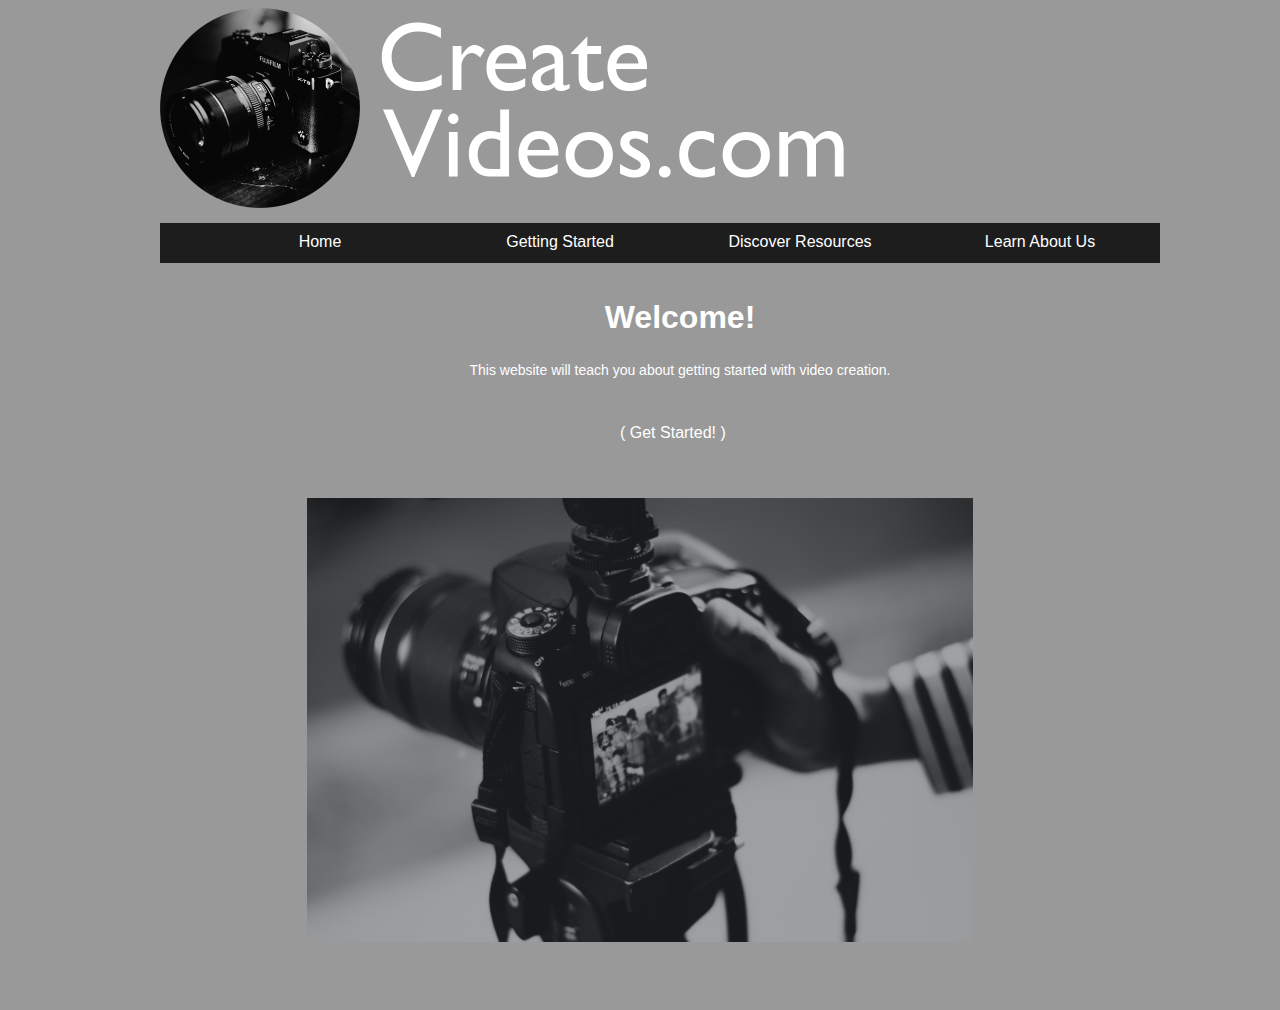
==== index.html @ 768fb4df "Added new files" ====
<!DOCTYPE HTML>
<html>
<head>
<meta http-equiv="Content-Type" content="text/html; charset=UTF-8">
<title>Create Videos</title>
<link href="https://fonts.googleapis.com/css?family=Pacifico" rel="stylesheet"> 

<style type="text/css">
body {
	background-color:  #999999;
}
</style>
	<style>
		.container {
			display: flex;
			justify-content: center;
			align-items: center;
			height: 50vh;
		}
		.camera {
			display: flex;
			justify-content: center;
		}
		.firstpage {
			position: relative;
			top: -60px;
		}
	</style>
<link href="global.css" rel="stylesheet" type="text/css">
<script type="text/javascript">
function MM_swapImgRestore() { //v3.0
  var i,x,a=document.MM_sr; for(i=0;a&&i<a.length&&(x=a[i])&&x.oSrc;i++) x.src=x.oSrc;
}
function MM_preloadImages() { //v3.0
  var d=document; if(d.images){ if(!d.MM_p) d.MM_p=new Array();
    var i,j=d.MM_p.length,a=MM_preloadImages.arguments; for(i=0; i<a.length; i++)
    if (a[i].indexOf("#")!=0){ d.MM_p[j]=new Image; d.MM_p[j++].src=a[i];}}
}

function MM_findObj(n, d) { //v4.01
  var p,i,x;  if(!d) d=document; if((p=n.indexOf("?"))>0&&parent.frames.length) {
    d=parent.frames[n.substring(p+1)].document; n=n.substring(0,p);}
  if(!(x=d[n])&&d.all) x=d.all[n]; for (i=0;!x&&i<d.forms.length;i++) x=d.forms[i][n];
  for(i=0;!x&&d.layers&&i<d.layers.length;i++) x=MM_findObj(n,d.layers[i].document);
  if(!x && d.getElementById) x=d.getElementById(n); return x;
}

function MM_swapImage() { //v3.0
  var i,j=0,x,a=MM_swapImage.arguments; document.MM_sr=new Array; for(i=0;i<(a.length-2);i+=3)
   if ((x=MM_findObj(a[i]))!=null){document.MM_sr[j++]=x; if(!x.oSrc) x.oSrc=x.src; x.src=a[i+2];}
}
</script>
</head>

<body onLoad="MM_preloadImages('images/rolloverlogo.png')">

	
	<!-- wrapper starts //--> 

<div id="wrapper">
<!-- header starts //--> 
<header>
	<a href="index.html" onMouseOut="MM_swapImgRestore()" onMouseOver="MM_swapImage('LogoRollover','','images/rolloverlogo.png',1)"><img src="images/logo.png.png" alt="Create Videos Logo" width="700" height="200" id="LogoRollover"></a>
	
  </header>
<!-- header ends //--> 

<!-- nav starts //--> 
 <nav>
      <ul>
        <li><a href="index.html">Home</a></li>
        <li><a href="gettingstarted.html">Getting Started</a></li>
        <li><a href="resources.html">Discover Resources</a></li>
        <li><a href="aboutus.html">Learn About Us</a></li>
      </ul>
    </nav>
    
    <!-- nav ends //--> 
<h1> Welcome!</h1>
<!-- section starts //-->
<section>This website will teach you about getting started with video creation.</section> 
  
	<div class="firstpage">
	<p><a href="gettingstarted.html">( Get Started! )</a></p>

	<!-- Image here -->
	<div class="camera">
  <img src="images/pexels-md-iftekhar-uddin-emon-403495.jpg" width="666" height="444" alt=""/>  <!-- section ends //--> 
	</div>
	</div>
<!-- footer starts //-->
<footer> </footer> 

<!-- footer ends //--> 


</div>
<!-- wrapper ends //--> 
</body>
</html>
---- global.css ----
@charset "UTF-8";
#wrapper {
	width: 960px;
	margin-top: 0px;
	margin-right: auto;
	margin-bottom: 0px;
	margin-left: auto;
	position: relative;
	list-style-type: none;
}
header {
	height: 210px;
	width: 960px;	
	
}
aside {
	font-family: 'Pacifico', cursive;
	font-size: 14px;
	line-height: 20px;
	color: #FFF;
	float: left;
	padding-top: 10px;
	padding-left: 10px;
	position: relative;
	height: 600px;
}
h1{
	font-family: Arial, Helvetica, sans-serif;
	position: relative;
	color: #FFF;
	top: -50px;
	left: 40px;
	text-align: center;
}
h4{
	font-family: Arial, Helvetica, sans-serif;
	position: relative;
	color: #FFFFFF;
	text-align: center;
	
}
section {
	font-family: Arial, Helvetica, sans-serif;
	font-size: 14px;
	line-height: 25px;
	width: 540px;
	position: relative;
	top: -50px;
	color: #FFF;
	left: 250px;
	height: 100px;
	text-align: center;
}
footer {
	position: relative;
	left: -90px;
}
nav {
	font-family: Arial, Helvetica, sans-serif;
	height: 100px;
	width: 960px;
	padding-top: 5px;
	padding-bottom: 5px;
	color: #FFF;
}
a:link {
	color: #FFF;
	text-decoration: none;
}
a:visited {
    color: #FFFFFF;
}
a:hover {
    color: #FFFFFF;
    text-decoration: underline;
}
a:active {
    color: #FFFFFF;
    text-decoration: underline;
}
li {
	float: left;
	width: 240px;
	text-align: center;
}
ul {
	width: 960px;	margin: auto;
	list-style: none;
	background-color: #1D1D1D;
	padding-top: 10px;
	padding-bottom: 15px;
	height: 15px;
}
p {
	font-family: Arial, Helvetica, sans-serif;
	color: #FFF;
	position: relative;
	bottom: 40px;
	left: 460px;
}
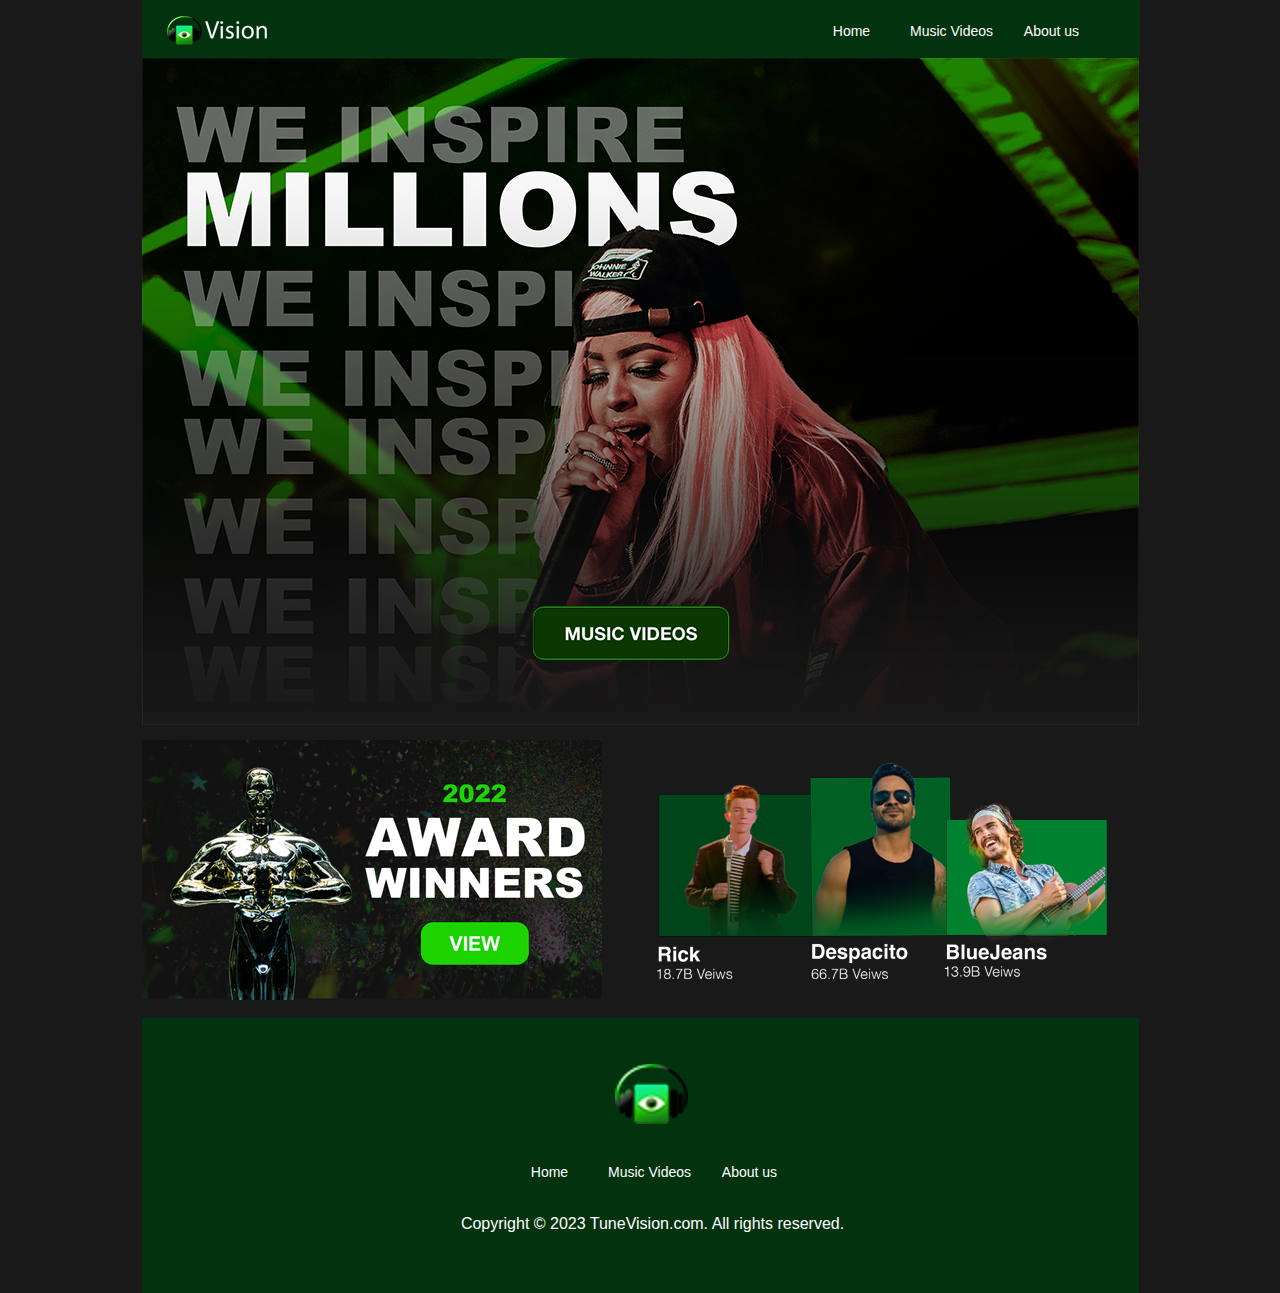
==== commit 93a82ce7: "Fix bug" ====
--- a/index.html
+++ b/index.html
@@ -2,39 +2,24 @@
 <html>
 <head>
 <meta http-equiv="Content-Type" content="text/html; charset=UTF-8">
-<title>Create Videos</title>
+<title>TuneVision | Home</title>
 <link href="https://fonts.googleapis.com/css?family=Pacifico" rel="stylesheet"> 
 
 <style type="text/css">
 body {
-	background-color:  #999999;
+	background-color:  #191919;
 }
 </style>
-	<style>
-		.container {
-			display: flex;
-			justify-content: center;
-			align-items: center;
-			height: 50vh;
-		}
-		.camera {
-			display: flex;
-			justify-content: center;
-		}
-		.firstpage {
-			position: relative;
-			top: -60px;
-		}
-	</style>
 <link href="global.css" rel="stylesheet" type="text/css">
 <script type="text/javascript">
-function MM_swapImgRestore() { //v3.0
-  var i,x,a=document.MM_sr; for(i=0;a&&i<a.length&&(x=a[i])&&x.oSrc;i++) x.src=x.oSrc;
-}
 function MM_preloadImages() { //v3.0
   var d=document; if(d.images){ if(!d.MM_p) d.MM_p=new Array();
     var i,j=d.MM_p.length,a=MM_preloadImages.arguments; for(i=0; i<a.length; i++)
     if (a[i].indexOf("#")!=0){ d.MM_p[j]=new Image; d.MM_p[j++].src=a[i];}}
+}
+
+function MM_swapImgRestore() { //v3.0
+  var i,x,a=document.MM_sr; for(i=0;a&&i<a.length&&(x=a[i])&&x.oSrc;i++) x.src=x.oSrc;
 }
 
 function MM_findObj(n, d) { //v4.01
@@ -50,51 +35,111 @@
    if ((x=MM_findObj(a[i]))!=null){document.MM_sr[j++]=x; if(!x.oSrc) x.oSrc=x.src; x.src=a[i+2];}
 }
 </script>
+	<style>
+		.logo {
+			position: relative;
+			bottom: 107px;
+			left: 25px;
+		}
+		.footerlogo {
+			position: relative;
+			left: 390px;
+			bottom: 40px;
+		}
+		.ulfooterpages {
+			font-family: Gotham, "Helvetica Neue", Helvetica, Arial, "sans-serif";
+			position: relative;
+			right: 618px;
+			width: 350px;
+			top: -40px;
+			background-color: transparent;
+		}
+		.banner {
+			position: relative;
+			bottom: 175px;
+		}
+		.footerposition {
+			position: relative;
+			top: 430px
+		}
+		.footerparagraph {
+			position: relative;
+			top: -40px;
+		}
+		.awardposition {
+			position: relative;
+			top: 477px;
+		}
+		.statsposition {
+			position: relative;
+			top: 380px;
+			left: 510px;
+			width: 100px;
+		}
+		.calltoaction {
+			position: relative;
+			top: 120px;
+			left: 390px;
+			width: 100px;
+		}
+	</style>
 </head>
 
-<body onLoad="MM_preloadImages('images/rolloverlogo.png')">
-
-	
-	<!-- wrapper starts //--> 
+<body onLoad="MM_preloadImages('Images/rollover-logo-expanded.png','Images/rollovercalltoaction.png')">
+<!-- wrapper starts //--> 
 
 <div id="wrapper">
-<!-- header starts //--> 
-<header>
-	<a href="index.html" onMouseOut="MM_swapImgRestore()" onMouseOver="MM_swapImage('LogoRollover','','images/rolloverlogo.png',1)"><img src="images/logo.png.png" alt="Create Videos Logo" width="700" height="200" id="LogoRollover"></a>
+  <!-- header starts //--> 
+  
+  <header>
+	<!-- nav starts //--> 
+    
+    <nav>
+<ul>
+        <li><a href="index.html">Home</a></li>
+        <li><a href="musicvideos.html">Music Videos</a></li>
+        <li><a href="aboutus.html">About us</a></li>
+      </ul>
+  </nav>
+<nav>
+<div class="logo"> <a href="index.html" onMouseOut="MM_swapImgRestore()" onMouseOver="MM_swapImage('TuneVision','','Images/rollover-logo-expanded.png',1)"><img src="Images/newlogo-expanded.png" alt="TuneVision Logo" width="106" height="35" id="TuneVision"></a> </div>
+	</nav>
+<!-- nav ends //-->
 	
-  </header>
+<nav class="banner"> <img src="Images/web1_banner.jpg" width="997" height="667" alt=""/> </nav>
+</header>
 <!-- header ends //--> 
+	
+	<!-- Body starts //-->
+<body>
+		
+<nav class="awardposition"> <a href="https://ew.com/awards/american-music-awards-2022-winners-list/#:~:text=Taylor%20Swift%2C%20Harry%20Styles%2C%20Anitta,with%20coveted%20trophies%20this%20year."><img src="Images/web1_award.png" width="460" height="260" alt=""/></a>
+		</nav>
+	
+	<nav class="statsposition">
+	    <img src="Images/web1_stats.png" width="460" height="239" alt=""/> 
+	</nav>
+	<nav class="calltoaction"> 
+    <a href="musicvideos.html" onMouseOut="MM_swapImgRestore()" onMouseOver="MM_swapImage('MusicVideos','','Images/rollovercalltoaction.png',1)"><img src="Images/calltoaction.png" alt="" width="200" height="59" id="MusicVideos"></a> </nav>
+</body>
+	<!-- footer starts //-->
+<footer class="footerposition"> 
+	<div class="footerlogo"> <a href="index.html"><img src="Images/small-logo.png" width="89" height="82" alt="Footer TuneVision Logo"/></a>
+	</div>
 
-<!-- nav starts //--> 
- <nav>
-      <ul>
+	<ul class="ulfooterpages">
+      
         <li><a href="index.html">Home</a></li>
-        <li><a href="gettingstarted.html">Getting Started</a></li>
-        <li><a href="resources.html">Discover Resources</a></li>
-        <li><a href="aboutus.html">Learn About Us</a></li>
-      </ul>
-    </nav>
-    
-    <!-- nav ends //--> 
-<h1> Welcome!</h1>
-<!-- section starts //-->
-<section>This website will teach you about getting started with video creation.</section> 
+        <li><a href="musicvideos.html">Music Videos</a></li>
+        <li><a href="aboutus.html">About us</a></li>
+    </ul>
+	
+	<p class="footerparagraph"> Copyright © 2023 TuneVision.com. All rights reserved. </p>
   
-	<div class="firstpage">
-	<p><a href="gettingstarted.html">( Get Started! )</a></p>
-
-	<!-- Image here -->
-	<div class="camera">
-  <img src="images/pexels-md-iftekhar-uddin-emon-403495.jpg" width="666" height="444" alt=""/>  <!-- section ends //--> 
-	</div>
-	</div>
-<!-- footer starts //-->
-<footer> </footer> 
-
-<!-- footer ends //--> 
-
-
+	</footer>
+	<!-- footer ends //--> 
 </div>
 <!-- wrapper ends //--> 
 </body>
+	
 </html>
--- a/global.css
+++ b/global.css
@@ -1,6 +1,6 @@
 @charset "UTF-8";
 #wrapper {
-	width: 960px;
+	width: 997px;
 	margin-top: 0px;
 	margin-right: auto;
 	margin-bottom: 0px;
@@ -9,51 +9,31 @@
 	list-style-type: none;
 }
 header {
-	height: 210px;
+	height: 250px;
 	width: 960px;	
 	
 }
-aside {
-	font-family: 'Pacifico', cursive;
-	font-size: 14px;
-	line-height: 20px;
-	color: #FFF;
-	float: left;
-	padding-top: 10px;
-	padding-left: 10px;
-	position: relative;
-	height: 600px;
-}
-h1{
-	font-family: Arial, Helvetica, sans-serif;
-	position: relative;
-	color: #FFF;
-	top: -50px;
-	left: 40px;
-	text-align: center;
-}
-h4{
-	font-family: Arial, Helvetica, sans-serif;
-	position: relative;
-	color: #FFFFFF;
-	text-align: center;
-	
-}
+
 section {
 	font-family: Arial, Helvetica, sans-serif;
 	font-size: 14px;
 	line-height: 25px;
-	width: 540px;
+	width: 940px;
 	position: relative;
-	top: -50px;
+	top: 0px;
 	color: #FFF;
-	left: 250px;
-	height: 100px;
-	text-align: center;
+	left: 330px;
+	height: 399px;
 }
 footer {
 	position: relative;
-	left: -90px;
+	background-color: #03320e;
+	padding: 75px;
+	padding-right: 50px;
+	width: 872px;
+	height: 125px;
+
+		
 }
 nav {
 	font-family: Arial, Helvetica, sans-serif;
@@ -61,40 +41,53 @@
 	width: 960px;
 	padding-top: 5px;
 	padding-bottom: 5px;
-	color: #FFF;
+	color: #03320e;
 }
 a:link {
 	color: #FFF;
 	text-decoration: none;
 }
 a:visited {
-    color: #FFFFFF;
+	color: #FFFFFF;
 }
 a:hover {
-    color: #FFFFFF;
-    text-decoration: underline;
+	color: #02e637;
 }
 a:active {
-    color: #FFFFFF;
-    text-decoration: underline;
+	color: #FFFFFF;
 }
 li {
 	float: left;
-	width: 240px;
+	width: 100px;
 	text-align: center;
+	position: relative;
+	right: -620px;
+	font-family: Gotham, 'Helvetica Neue', Helvetica, Arial, 'sans-serif'sans-serif;
+	font-size: 14px;
 }
 ul {
-	width: 960px;	margin: auto;
+	width: 958px;	margin: auto;
+	position: relative;
 	list-style: none;
-	background-color: #1D1D1D;
-	padding-top: 10px;
-	padding-bottom: 15px;
-	height: 15px;
+	background-color: #03320e;
+	padding-top: 25px;
+	padding-bottom: 25px;
+	height: 10px;
+	top: -15px;
 }
+
+div {
+	width: 50px;
+}
+
 p {
+	font-family: Gotham, "Helvetica Neue", Helvetica, Arial, "sans-serif";
+	color: #ffffff;
+	position: relative;
+    text-align: center;
+}
+td {
 	font-family: Arial, Helvetica, sans-serif;
 	color: #FFF;
-	position: relative;
-	bottom: 40px;
-	left: 460px;
-}
+	width: 400px;
+}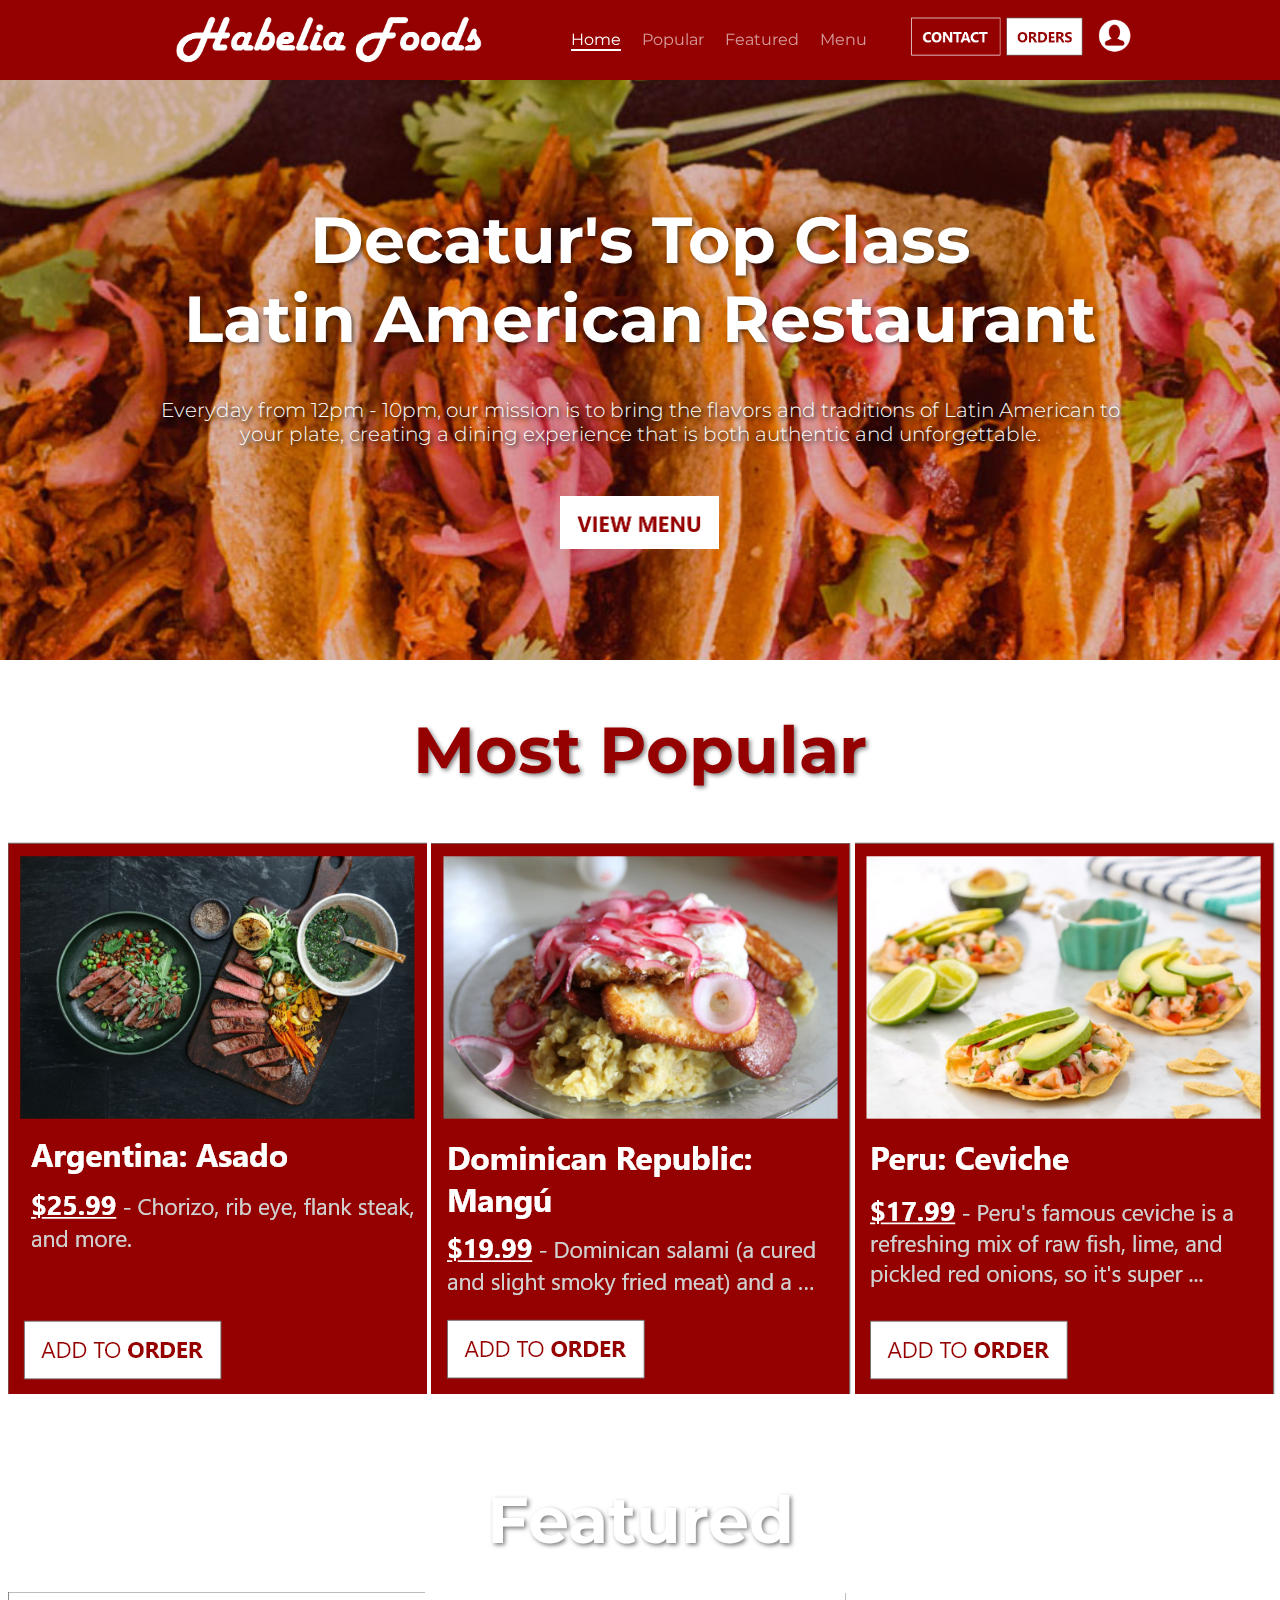
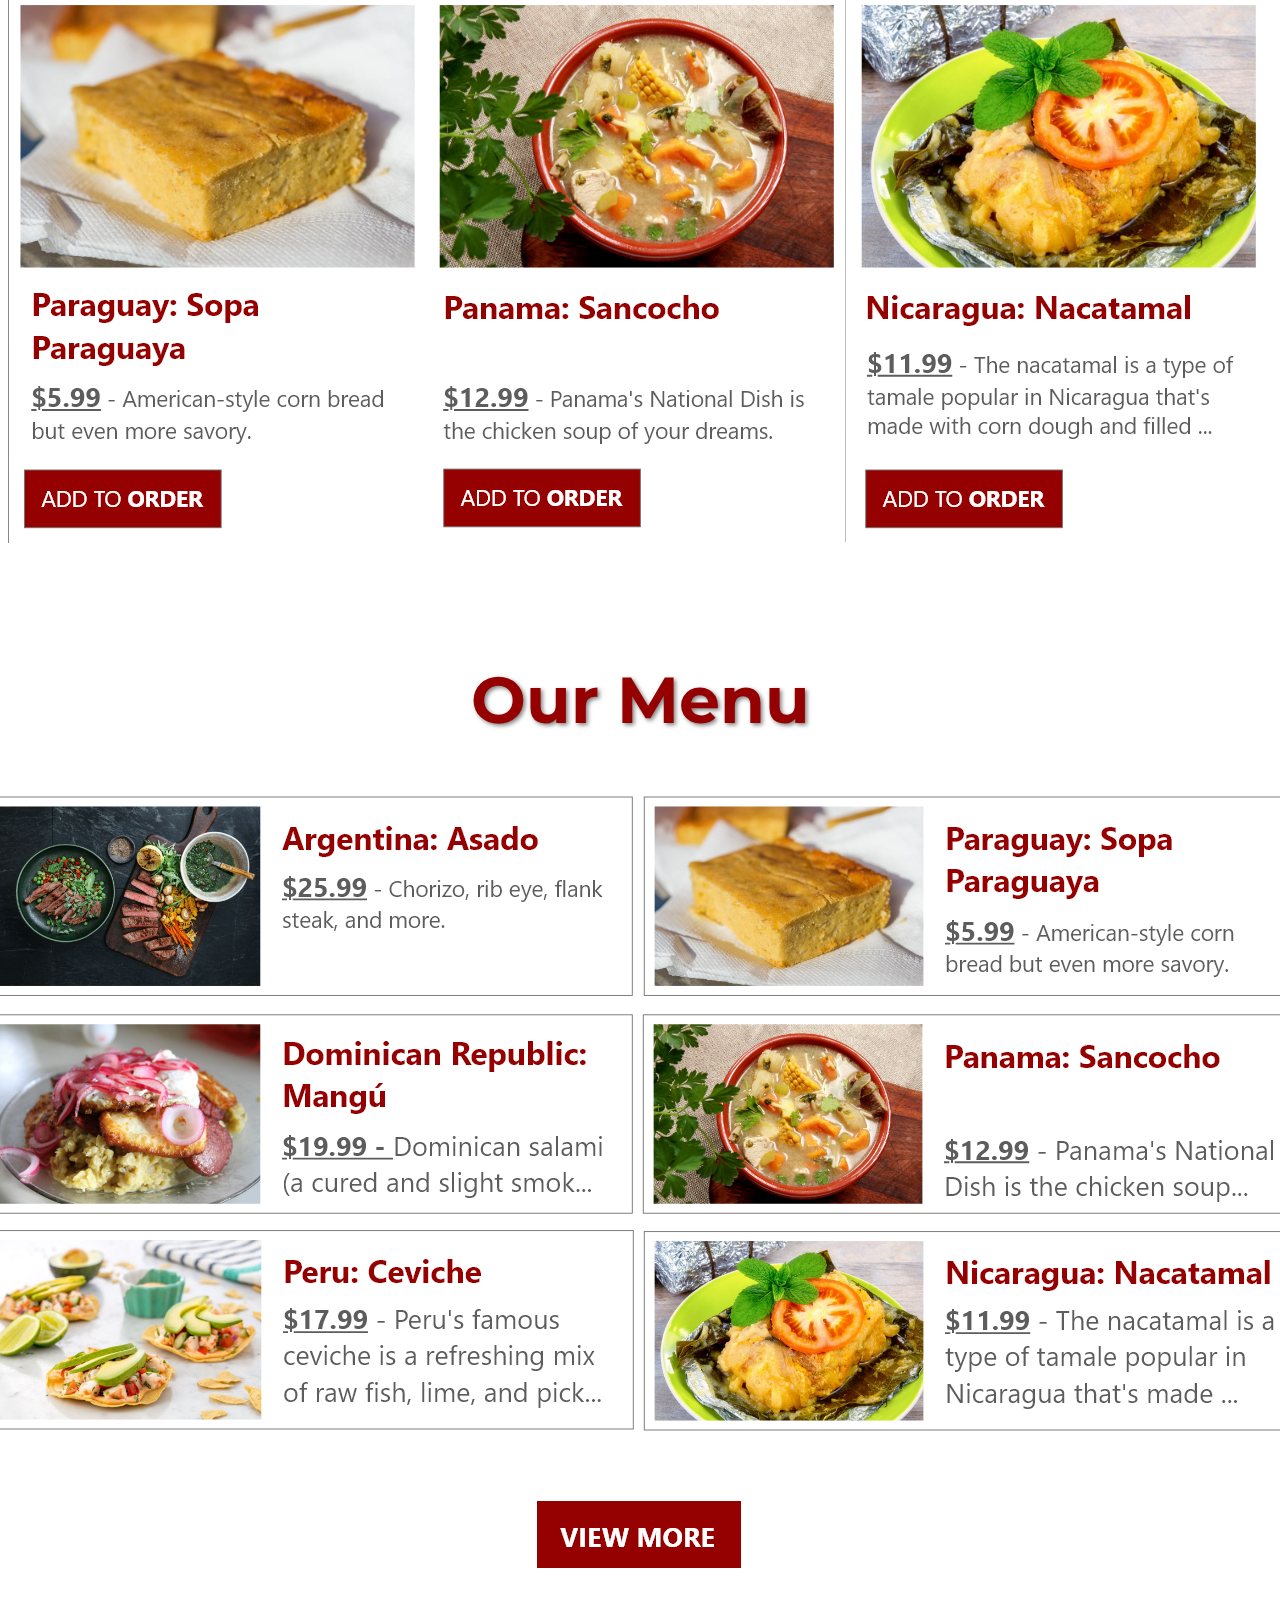
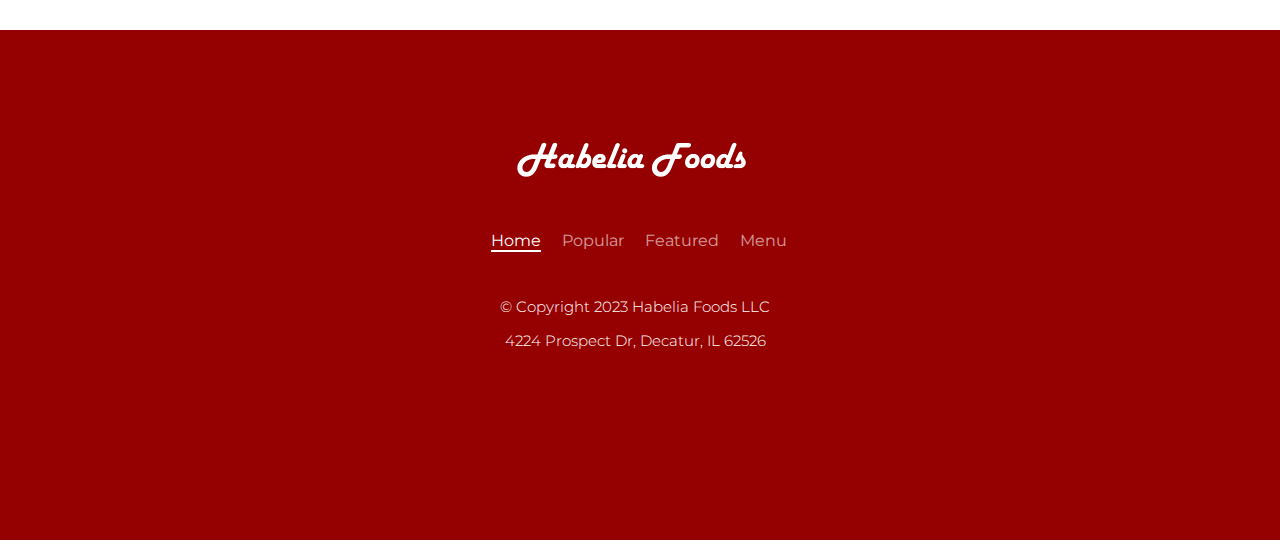
==== commit d9ae4a9e: "Moving files" ====
--- a/index.html
+++ b/index.html
@@ -1,145 +1,254 @@
-<!DOCTYPE HTML>
-<html>
-<head>
-<meta http-equiv="Content-Type" content="text/html; charset=UTF-8">
-<title>TuneVision | Home</title>
-<link href="https://fonts.googleapis.com/css?family=Pacifico" rel="stylesheet"> 
-
-<style type="text/css">
-body {
-	background-color:  #191919;
-}
+<!DOCTYPE html>
+<html lang="en">
+  <head>
+	   <meta http-equiv="Content-Type" content="text/html; charset=utf-8" />
+       <title>Habelia Foods | Home </title>
+       <link rel="stylesheet" href="css/style.css"/>
+	   <script type="text/javascript" src="js/jquery-1.10.2.min.js"></script>
+       <link href='http://fonts.googleapis.com/css?family=Wellfleet' rel='stylesheet' type='text/css'>
+	   <link href='http://fonts.googleapis.com/css?family=Wellfleet' rel='stylesheet' type='text/css'>
+	   <link href='http://fonts.googleapis.com/css?family=Arvo:400,700,400italic,700italic' rel='stylesheet' type='text/css'>	
+	   <link href='http://fonts.googleapis.com/css?family=Oswald' rel='stylesheet' type='text/css'>
+	   <link href='http://fonts.googleapis.com/css?family=Goudy+Bookletter+1911' rel='stylesheet' type='text/css'>
+<link href="https://fonts.googleapis.com/css2?family=Montserrat:wght@300;600;700&display=swap" rel="stylesheet">
+	  
+	  <link rel="shortcut icon" href="/favicon.ico" type="image/x-icon">
+	  
+	<script>
+   
+<!----- JQUERY FOR SLIDING NAVIGATION --->   
+$(document).ready(function() {
+  $('a[href*=#]').each(function() {
+    if (location.pathname.replace(/^\//,'') == this.pathname.replace(/^\//,'')
+    && location.hostname == this.hostname
+    && this.hash.replace(/#/,'') ) {
+      var $targetId = $(this.hash), $targetAnchor = $('[name=' + this.hash.slice(1) +']');
+      var $target = $targetId.length ? $targetId : $targetAnchor.length ? $targetAnchor : false;
+       if ($target) {
+         var targetOffset = $target.offset().top;
+
+<!----- JQUERY CLICK FUNCTION REMOVE AND ADD CLASS "ACTIVE" + SCROLL TO THE #DIV--->   
+         $(this).click(function() {
+            $("#nav li a").removeClass("active");
+            $(this).addClass('active');
+           $('html, body').animate({scrollTop: targetOffset}, 1000);
+           return false;
+         });
+      }
+    }
+  });
+
+});
+
+
+</script>
+
+	  <style>
+  /* Add drop shadow to text */
+  
+		  .sidemenu {
+			  position: relative;
+			  bottom: 65px;
+			  left: 750px;
+			  width: 100px
+		  }
+		  .desc {
+			  position: relative;
+			  top: 40px;
+			  font-family: 'Montserrat', sans-serif;
+			  font-weight: 300;
+			  font-size: 20px;
+			  text-align: center;
+			  text-shadow: 2px 2px 4px rgba(0, 0, 0, 1)
+		  }
+		  .viewmenu {
+			  position: relative;
+			  top: 90px;
+			  left: 400px;
+			  width: 100px;
+		  }
+		  .t2 {
+			  position: relative;
+			  color: #950000;
+			  bottom: 150px;
+		  }
+		   .t3 {
+			  position: relative;
+			  color: #FFF;
+			  bottom: 130px;
+		  }
+		  
+		  .tablepos {
+			  position: relative;
+			  width: 1100px;
+			  align: center;
+			  right: 155px;
+			  bottom: 100px;
+		  }
+		  .tablepos2 {
+			   position: relative;
+			  width: 1100px;
+			  align: center;
+			  right: 185px;
+			  bottom: 100px;
+		  }
+		  .tablepos3 {
+			   position: relative;
+			  width: 1100px;
+			  align: center;
+			  right: 185px;
+			  bottom: 100px;
+		  }
+		  .tablepos4 {
+			   position: relative;
+			  width: 1100px;
+			  align: center;
+			  right: 185px;
+			  bottom: 100px;
+		  }
+		  .viewmore {
+			  position: relative;
+			  bottom: 40px;
+			  left: 377px;
+		  }
+		  .footerlogo {
+			  position: relative;
+			  bottom: 150px;
+			  left: 345px;
+		  }
+		  .workplease {
+			  position: relative;
+			  bottom: 60px;
+			  right: 80px;
+		  }
+		  .copyright {
+			  position: relative;
+			  bottom: 60px;
+			  right: 80px;
+			  width: 300px;
+			  left: 325px
+		  }
+		  
+		  
+		  h1 {
+    text-shadow: 2px 2px 4px rgba(0, 0, 0, 0.5);
+  }
 </style>
-<link href="global.css" rel="stylesheet" type="text/css">
-<script type="text/javascript">
-function MM_preloadImages() { //v3.0
-  var d=document; if(d.images){ if(!d.MM_p) d.MM_p=new Array();
-    var i,j=d.MM_p.length,a=MM_preloadImages.arguments; for(i=0; i<a.length; i++)
-    if (a[i].indexOf("#")!=0){ d.MM_p[j]=new Image; d.MM_p[j++].src=a[i];}}
-}
-
-function MM_swapImgRestore() { //v3.0
-  var i,x,a=document.MM_sr; for(i=0;a&&i<a.length&&(x=a[i])&&x.oSrc;i++) x.src=x.oSrc;
-}
-
-function MM_findObj(n, d) { //v4.01
-  var p,i,x;  if(!d) d=document; if((p=n.indexOf("?"))>0&&parent.frames.length) {
-    d=parent.frames[n.substring(p+1)].document; n=n.substring(0,p);}
-  if(!(x=d[n])&&d.all) x=d.all[n]; for (i=0;!x&&i<d.forms.length;i++) x=d.forms[i][n];
-  for(i=0;!x&&d.layers&&i<d.layers.length;i++) x=MM_findObj(n,d.layers[i].document);
-  if(!x && d.getElementById) x=d.getElementById(n); return x;
-}
-
-function MM_swapImage() { //v3.0
-  var i,j=0,x,a=MM_swapImage.arguments; document.MM_sr=new Array; for(i=0;i<(a.length-2);i+=3)
-   if ((x=MM_findObj(a[i]))!=null){document.MM_sr[j++]=x; if(!x.oSrc) x.oSrc=x.src; x.src=a[i+2];}
-}
-</script>
-	<style>
-		.logo {
-			position: relative;
-			bottom: 107px;
-			left: 25px;
-		}
-		.footerlogo {
-			position: relative;
-			left: 390px;
-			bottom: 40px;
-		}
-		.ulfooterpages {
-			font-family: Gotham, "Helvetica Neue", Helvetica, Arial, "sans-serif";
-			position: relative;
-			right: 618px;
-			width: 350px;
-			top: -40px;
-			background-color: transparent;
-		}
-		.banner {
-			position: relative;
-			bottom: 175px;
-		}
-		.footerposition {
-			position: relative;
-			top: 430px
-		}
-		.footerparagraph {
-			position: relative;
-			top: -40px;
-		}
-		.awardposition {
-			position: relative;
-			top: 477px;
-		}
-		.statsposition {
-			position: relative;
-			top: 380px;
-			left: 510px;
-			width: 100px;
-		}
-		.calltoaction {
-			position: relative;
-			top: 120px;
-			left: 390px;
-			width: 100px;
-		}
-	</style>
-</head>
-
-<body onLoad="MM_preloadImages('Images/rollover-logo-expanded.png','Images/rollovercalltoaction.png')">
-<!-- wrapper starts //--> 
-
-<div id="wrapper">
-  <!-- header starts //--> 
-  
-  <header>
-	<!-- nav starts //--> 
-    
-    <nav>
-<ul>
-        <li><a href="index.html">Home</a></li>
-        <li><a href="musicvideos.html">Music Videos</a></li>
-        <li><a href="aboutus.html">About us</a></li>
-      </ul>
-  </nav>
-<nav>
-<div class="logo"> <a href="index.html" onMouseOut="MM_swapImgRestore()" onMouseOver="MM_swapImage('TuneVision','','Images/rollover-logo-expanded.png',1)"><img src="Images/newlogo-expanded.png" alt="TuneVision Logo" width="106" height="35" id="TuneVision"></a> </div>
-	</nav>
-<!-- nav ends //-->
-	
-<nav class="banner"> <img src="Images/web1_banner.jpg" width="997" height="667" alt=""/> </nav>
-</header>
-<!-- header ends //--> 
-	
-	<!-- Body starts //-->
+
+ </head> 
+	
 <body>
+
+
+<!----- HEADER START--->   
+<header id="header">
+<div class="content">
+<div id="logo"><img src="img/logo.png" width="340" height="77" alt="Habelia Foods"/></div>
+
+<nav id="nav">
+	<ul>
+		<li><a href="#slide1" class="active" title="Next Section" >Home</a></li>
+		<li><a href="#slide2" title="Next Section">Popular</a></li>
+		<li><a href="#slide3" title="Next Section">Featured</a></li>
+		<li><a  href="#slide4" title="Next Section">Menu</a></li>
+	</ul>
+</nav>
+	<div class="sidemenu"> <a href="index.html"><img src="img/sidemenu.png" width="222" height="41" alt="contact and orders"/></a>
+	</div>
+	</div>
+</header>	
+<!----- HEADER END--->   
+
+<!----- SLIDES START --->   	
+	<div id="slide1">
+		<div class="content">
+            <h1>Decatur's Top Class</h1>
+		    <h1>Latin American Restaurant</h1>
+		   
+		  <section class="desc"> Everyday from 12pm - 10pm, our mission is to bring the flavors and traditions of Latin American to your plate, creating a dining experience that is both authentic and unforgettable. </section>
+           
+			<div class="viewmenu"> <a  href="#slide4"><img src="img/calltoaction.png" width="159" height="53" alt="viewmenu"/></a>
+	      </div>
+		</div> 
+    </div> 
+
+	<div id="slide2">
+		<div class="content" >
+            <h1 class="t2">Most Popular</h1>
+			<table class="tablepos">
+			<tr>
+				<td><a href="index.html"><img src="img/pop1.png" width="419" height="552" alt="Argentina: Asado"/></a></td>
+			  <td><a href="index.html"><img src="img/pop2.png" width="420" height="551" alt="Dominican Republic: Mangú"/></a></td>
+				<td><a href="index.html"><img src="img/pop3.png" width="421" height="552" alt="Peru: Ceviche"/></a></td>
+			  </tr>
+			</table>
+		</div> 
+    </div> 
+	
+	
+   <div id="slide3">
+		<div class="content">
+			   <h1 class="t3">Featured</h1>
+			<table class="tablepos">
+			<tr>
+				<td><a href="index.html"><img src="img/fea1.png" width="417" height="551" alt="Paraguay: Sopa Paraguaya"/></a></td>
+			  <td><a href="index.html"><img src="img/fea2.png" width="417" height="549" alt="Panama: Sancocho"/></a></td>
+				<td><a href="index.html"><img src="img/fea3.png" width="418" height="549" alt="Nicaragua: Nacatamal"/></a></td>
+			  </tr>
+			</table>
+		</div> 
+    </div> 
+	
+	
+	<div id="slide4">
+		<div class="content">
+              <h1 class="t2">Our Menu</h1>
+		  <table class="tablepos2">
+			<tr>
+				<td><a href="index.html"><img src="img/t1.png" width="660" height="208" alt="Argentina: Asado"/></a></td>
+			  <td><a href="index.html"><img src="img/t2.png" width="659" height="206" alt="Dominican Republic: Mangú"/></a></td>
+			  </tr>
+			</table>
+			<table class="tablepos3">
+			<tr>
+				<td><a href="index.html"><img src="img/t3.png" width="658" height="206" alt="Peru: Ceviche"/></a></td>
+			  <td><a href="index.html"><img src="img/t4.png" width="658" height="206" alt="Paraguay: Sopa Paraguaya"/></a></td>
+			  </tr>
+			</table>
+		  <table class="tablepos4">
+			<tr>
+				<td><a href="index.html"><img src="img/t5.png" width="659" height="208" alt="Panama: Sancocho"/></a></td>
+			  <td><a href="index.html"><img src="img/t6.png" width="658" height="206" alt="Nicaragua: Nacatamal"/></a></td>
+			  </tr>
+			</table>
 		
-<nav class="awardposition"> <a href="https://ew.com/awards/american-music-awards-2022-winners-list/#:~:text=Taylor%20Swift%2C%20Harry%20Styles%2C%20Anitta,with%20coveted%20trophies%20this%20year."><img src="Images/web1_award.png" width="460" height="260" alt=""/></a>
-		</nav>
-	
-	<nav class="statsposition">
-	    <img src="Images/web1_stats.png" width="460" height="239" alt=""/> 
-	</nav>
-	<nav class="calltoaction"> 
-    <a href="musicvideos.html" onMouseOut="MM_swapImgRestore()" onMouseOver="MM_swapImage('MusicVideos','','Images/rollovercalltoaction.png',1)"><img src="Images/calltoaction.png" alt="" width="200" height="59" id="MusicVideos"></a> </nav>
+			<div class="viewmore"> <a href="index.html"><img src="img/viewmore.png" width="204" height="67" alt="view more"/></a> 
+			</div>
+			</div> 
+    </div> 
+	
+<div id="slide5">
+		<div class="content">
+          
+			<div class="footerlogo"> <a href="index.html"><img src="img/logo.png" width="255" height="57.75" alt="habelia foods"/></a>
+			</div>
+			
+			<nav class="workplease">
+			<nav id="nav">
+	<ul>
+		<li><a href="#slide1" class="active" title="Next Section" >Home</a></li>
+		<li><a href="#slide2" title="Next Section">Popular</a></li>
+		<li><a href="#slide3" title="Next Section">Featured</a></li>
+		<li><a  href="#slide4" title="Next Section">Menu</a></li>
+	</ul>
+</nav>
+				</nav>
+			<p class="copyright"> © Copyright 2023 Habelia Foods LLC </p>
+			<p class="copyright"> 4224 Prospect Dr, Decatur, IL 62526 </p>
+		</div> 
+  </div> 
+	
+<!----- SLIDES END --->
+
 </body>
-	<!-- footer starts //-->
-<footer class="footerposition"> 
-	<div class="footerlogo"> <a href="index.html"><img src="Images/small-logo.png" width="89" height="82" alt="Footer TuneVision Logo"/></a>
-	</div>
-
-	<ul class="ulfooterpages">
-      
-        <li><a href="index.html">Home</a></li>
-        <li><a href="musicvideos.html">Music Videos</a></li>
-        <li><a href="aboutus.html">About us</a></li>
-    </ul>
-	
-	<p class="footerparagraph"> Copyright © 2023 TuneVision.com. All rights reserved. </p>
-  
-	</footer>
-	<!-- footer ends //--> 
-</div>
-<!-- wrapper ends //--> 
-</body>
-	
 </html>
--- a/css/style.css
+++ b/css/style.css
@@ -0,0 +1,205 @@
+
+/*= GENERAL STYLING
+--------------------------------------------------------*/
+
+body{
+	margin: 0;
+	padding: 0;
+	width: 100%;
+}
+
+h1 { 
+    font-family: 'Montserrat', sans-serif;
+	font-weight:700;
+	font-size: 65px;
+	text-align: center;
+	color: #fff;
+	margin: 0;
+	padding: 0;
+}
+
+h2 {
+       font-family: 'Yesteryear', cursive;
+   font-weight: normal;
+   font-size: 40px;
+   text-align: center;
+   color: #fff;
+   margin: 0;
+	padding: 0;
+}
+
+h3 {
+       font-family: 'Lobster', cursive;
+   font-weight: normal;
+   font-size: 16px;
+   text-align: center;
+   margin: 5px 0;
+	padding: 0;
+	z-index: 1;
+	position: relative;
+}
+
+
+
+.center { margin: 0 auto; }
+.content{ margin: 0 auto; width: 960px; }
+.clear { clear: both; }
+a.lpanel { float: left; color: #e1e1e1; font-size: 12px; font-family: 'Montserrat', sans-serif; text-decoration: none; margin: 7px 11px; }
+a.rpanel { float: right; color: #e1e1e1;  font-size: 12px; font-family: 'Montserrat', sans-serif; text-decoration: none; margin: 7px 11px; }
+
+a.lpanel:hover{ color: #fff; }
+a.rpanel:hover{ color: #fff; }
+/*= HEADER & NAVIGATION
+--------------------------------------------------------*/
+
+#header { 
+	width: 100%; 
+	background: url('../img/header-bg.png'); 
+	height: 80px; 	
+	position: fixed;
+	margin-top: 0px;
+	top: 0;
+   left: 0;
+	z-index: 9999;
+}
+
+#nav { width: 410px; float: right; margin-top: 20px; }
+#logo a { color: #fff; text-decoration: none; float: left; font-size: 30px; margin-top: 20px; color: #fff; font-family:"Lobster"; font-weight: bold; 
+margin-left: 20px;
+}
+
+#nav ul{
+	list-style: none;
+	display: block;
+	margin: 0 auto;
+	list-style: none;
+	position:relative;
+	right: 200px;
+	bottom: 80px;
+}
+
+#nav li{
+	margin-top: 9px;	
+	float: left;
+	padding-left: 21px;
+}
+
+#nav li a { color: #fff; opacity:0.6; font-size: 16px; text-decoration: none;     font-family: 'Montserrat', sans-serif; }
+#nav li a.active { color: #fff; opacity:1; border-bottom: 2px solid #fff; }
+#nav li a:hover { color: #fff; opacity:1;  }
+
+
+
+
+/*= QUOTES AND SOME ELEMENTS
+--------------------------------------------------------*/
+.quotes {   
+ font-family: 'Goudy Bookletter 1911', serif;
+   font-weight: normal;
+   font-size: 30px;
+  text-align: left;
+  margin: 50px auto;
+}
+   
+ .author_name_white { font-family:"Wellfleet";  margin: 70px 0 0 75px; color: #fff; font-size: 20px; }  
+ .author_name_gray { font-family:"Wellfleet";  margin: 70px 0 0 75px; color: #94a4a4; font-size: 20px; }  
+ .quotes_container { width: 800px; margin: 0 auto; }
+#christmas_tree { background: url('../img/christmas-tree.png')no-repeat; width: 48px; height: 77px; margin: 0 auto; position: relative; bottom: -35px;}
+#divider { background: url('../img/divider.png')no-repeat; width: 300px; height: 35px; margin: 0px auto 27px auto; }
+#ribbon { background: url('../img/ribbon.png')no-repeat; width: 251px; height: 48px; margin: 0 auto;  display: block; position: relative; top: -38px; }
+#snowflakes1 { background: url('../img/snowflakes.png')no-repeat; width: 24px; height: 21px; margin: 0 auto;  display: block; position: relative; bottom: -54px; left: -102px; }
+#snowflakes2 { background: url('../img/snowflakes.png')no-repeat; width: 24px; height: 21px; margin: 0 auto;  display: block; position: relative; bottom: -33px;  right: -100px; }
+
+
+
+/*= BUTTONS
+--------------------------------------------------------*/
+
+button.btn-know { 
+	padding: 15px 47px; 
+	margin: 40px 38.8%;
+	text-align: center;
+	border: 4px solid #fff; 
+	color: #fff; 
+	background: transparent; 
+	font-size: 19px;
+	cursor: pointer;
+	text-shadow: -1px 2px 0px rgba(90, 90, 90, 0.56);
+	-webkit-border-radius: 4px;
+	border-radius: 4px;
+}
+
+.btn-know:hover { background: #fff; color: transparent; }
+ul.built { list-style: none; margin: 0 auto; width: 730px; }
+.built li img{ float: left; padding-right: 34px; }
+
+
+
+/*= SLIDES STYLING
+--------------------------------------------------------*/
+
+#slide1, #slide2{ width: 100%; }
+#slide1{
+	background:url('../img/slide1.jpg') 50% 0 no-repeat fixed;
+	color: #fff;
+	height: 200px;
+	margin: 0;
+	padding: 200px 0 260px 0;
+	background-size: cover;
+}
+
+#slide2{
+	background-color: #fff;
+	color: #333333;
+	height: 380px;
+	margin: 0 auto;
+	overflow: hidden;
+	padding: 200px 0;
+}
+
+#slide3{
+	background: url(../img/bacon.jpg) 50% 0 no-repeat fixed;
+	color: #fff;
+	height: 600px;
+	padding: 170px 0 0 0;	
+	background-size: cover;
+}
+
+#slide4{
+	background-color: #fff;
+	color: #333333;
+	height: 620px;
+	padding: 200px 0;
+}
+
+#slide5{
+	background: url("../img/header-bg.png") 50% 0 no-repeat fixed;
+	height: 10px;
+	margin: 0 auto;
+	padding: 250px 0;
+	color: #fff;
+	background-size: cover;
+}
+#menu {
+	width: 350px;
+	position: relative;
+	height: 250px;
+	float: left;
+	padding-left: 100px;
+	margin-top: px;
+	top: 50px;
+}
+
+p {
+	font-family: 'Montserrat', sans-serif;
+	font-weight:300;
+	font-size: 15px;
+	text-align: center;
+	color: #fff;
+}
+
+/*= FOOTER 
+--------------------------------------------------------*/
+
+#copyright  { color: #fff; font-family:"Wellfleet";  font-size: 14px; margin-top: 100px; text-align: center;  }
+#copyright  a { text-decoration: none; color: #fff;  }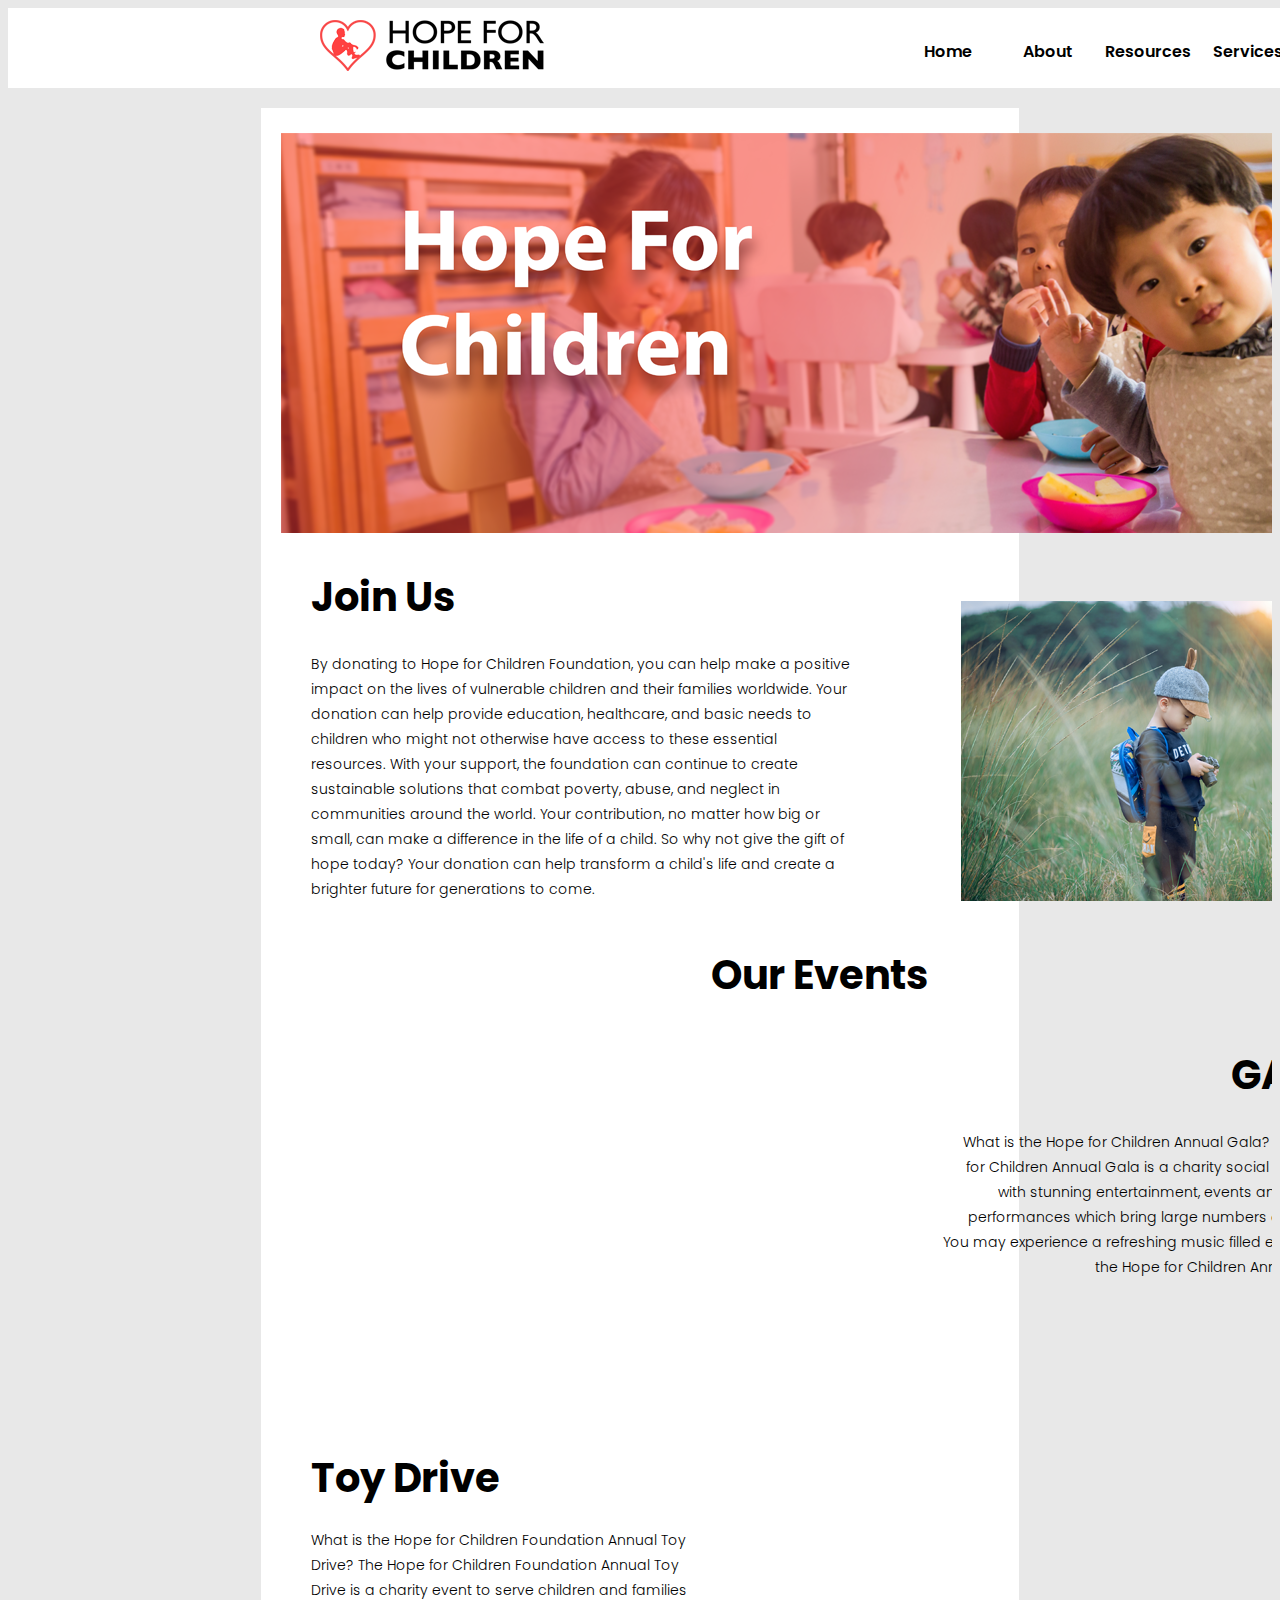
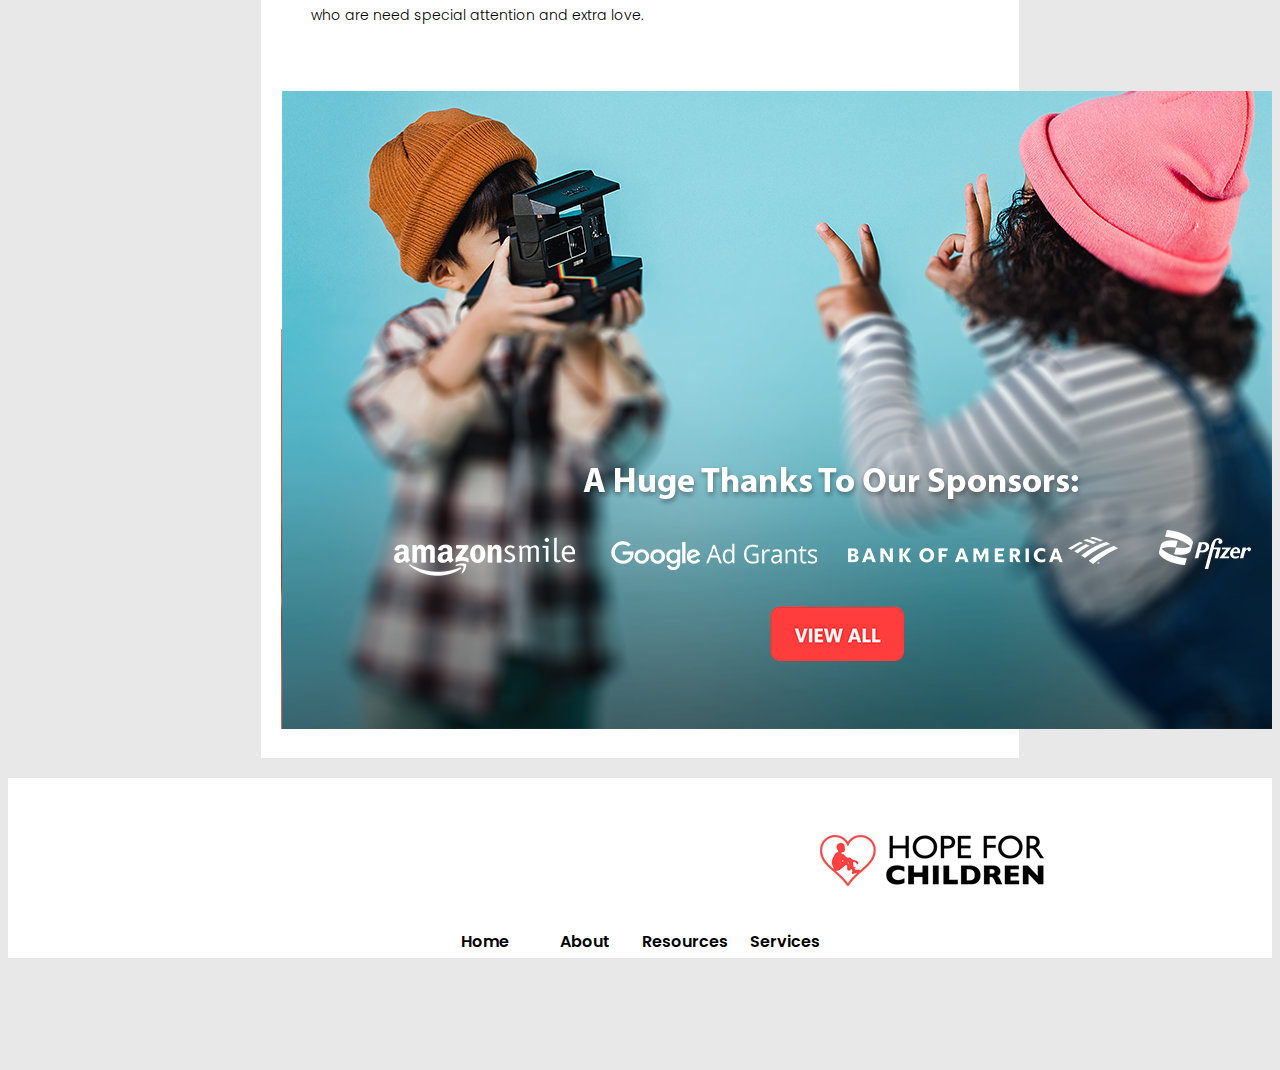
==== commit 06882c6d: "Hope For Children" ====
--- a/index.html
+++ b/index.html
@@ -1,254 +1,223 @@
-<!DOCTYPE html>
-<html lang="en">
-  <head>
-	   <meta http-equiv="Content-Type" content="text/html; charset=utf-8" />
-       <title>Habelia Foods | Home </title>
-       <link rel="stylesheet" href="css/style.css"/>
-	   <script type="text/javascript" src="js/jquery-1.10.2.min.js"></script>
-       <link href='http://fonts.googleapis.com/css?family=Wellfleet' rel='stylesheet' type='text/css'>
-	   <link href='http://fonts.googleapis.com/css?family=Wellfleet' rel='stylesheet' type='text/css'>
-	   <link href='http://fonts.googleapis.com/css?family=Arvo:400,700,400italic,700italic' rel='stylesheet' type='text/css'>	
-	   <link href='http://fonts.googleapis.com/css?family=Oswald' rel='stylesheet' type='text/css'>
-	   <link href='http://fonts.googleapis.com/css?family=Goudy+Bookletter+1911' rel='stylesheet' type='text/css'>
-<link href="https://fonts.googleapis.com/css2?family=Montserrat:wght@300;600;700&display=swap" rel="stylesheet">
-	  
-	  <link rel="shortcut icon" href="/favicon.ico" type="image/x-icon">
-	  
-	<script>
-   
-<!----- JQUERY FOR SLIDING NAVIGATION --->   
-$(document).ready(function() {
-  $('a[href*=#]').each(function() {
-    if (location.pathname.replace(/^\//,'') == this.pathname.replace(/^\//,'')
-    && location.hostname == this.hostname
-    && this.hash.replace(/#/,'') ) {
-      var $targetId = $(this.hash), $targetAnchor = $('[name=' + this.hash.slice(1) +']');
-      var $target = $targetId.length ? $targetId : $targetAnchor.length ? $targetAnchor : false;
-       if ($target) {
-         var targetOffset = $target.offset().top;
-
-<!----- JQUERY CLICK FUNCTION REMOVE AND ADD CLASS "ACTIVE" + SCROLL TO THE #DIV--->   
-         $(this).click(function() {
-            $("#nav li a").removeClass("active");
-            $(this).addClass('active');
-           $('html, body').animate({scrollTop: targetOffset}, 1000);
-           return false;
-         });
-      }
-    }
-  });
-
-});
-
-
-</script>
-
-	  <style>
-  /* Add drop shadow to text */
+<!DOCTYPE HTML>
+<html>
+<head>
+<meta http-equiv="Content-Type" content="text/html; charset=UTF-8">
+<title>Hope For Children Foundation</title>
+<link href="https://fonts.googleapis.com/css?family=Pacifico" rel="stylesheet"> 
+
+	<link rel="icon" href="path/to/favicon.ico" type="image/x-icon">
+	<link rel="shortcut icon" href="path/to/favicon.ico" type="image/x-icon">
+	
+<style type="text/css">
+#wrapper {
+		height: 2250px;
+	}
+	
+	body {
+	background-color: #E8E8E8;
+}
+	.headerpos {
+		position: relative;
+		left: 20px;
+		top: 25px;
+	}
+	.logopos {
+		position: relative;
+		top: 5px;
+		left: 300px;
+	}
+	.pages {
+		position: relative;
+		left: 850px;
+		bottom: 55px;
+		color: #000000;	
+	}
+	.donate {
+		position: relative;
+		left: 1350px;
+		bottom: 170px;
+	}
+	.joinus {
+		position: relative;
+		top: 15px;
+		left: 50px;
+		font-size: 40px;
+	}
+	.joinusdesc {
+		position: relative;
+		left: 50px;	
+	}
+	.img1 {
+		position: relative;
+		bottom: 450px;
+		left: 700px;
+	}
+	.ourevents {
+		position: relative;
+		bottom: 450px;
+		left: 450px;
+		font-size: 40px;
+	}
+	.gala2019 {
+		position: relative;
+		bottom: 450px;
+		left: 970px;
+		font-size: 40px;
+	}
+	.galadesc {
+		position: relative;
+		left: 680px;
+		top: -465px;
+		text-align: right;
+		width: 400px;
+	}
+	.videoembed1 {
+		position: relative;
+		left: 50px;
+		top: -1000px;
+	}
+	.toydrive {
+		position: relative;
+		bottom: 950px;
+		left: 50px;
+		font-size: 40px;
+	}
+	.toydrivedesc {
+		position: relative;
+		left: 50px;
+		top: -970px;
+		text-align: left;
+		width: 400px;
+	}
+	.videoembed2 {
+		position: relative;
+		left: 620px;
+		top: -1550px;
+	}
+	.sponsorpos {
+		position: relative;
+		left: 20px;
+		bottom: 1630px
+	}
+	.footerpos {
+		position: relative;
+		top: 120px;	
+	}
+	.footerlogo {
+		position: relative;
+		left: 800px;
+		top: 50px;
+	}
+	.footerpages {
+		position: relative;
+		right: 25px;
+		top: 70px;
+		color: #000000;
+	}
+	.viewall {
+		position: relative;
+		bottom: 1055px;
+		left: 490px;
+		z-index: 9998;
+	}
+	.copyright {
+		position: relative;
+		top: 90px;
+		left: 750px;
+		z-index: 9998;
+	}
+</style>
+<link href="global.css" rel="stylesheet" type="text/css">
+<link rel="preconnect" href="https://fonts.googleapis.com">
+<link rel="preconnect" href="https://fonts.gstatic.com" crossorigin>
+<link href="https://fonts.googleapis.com/css2?family=Poppins:wght@300;600;700&display=swap" rel="stylesheet">
+	
+</head>
+<!-- header starts //--> 
+<header>
+  <div class="logopos">
+	<a href="index.html"><img src="modified/logo.png" width="243" height="67" alt="Hope For Children Logo"/></a>
+</div>
+  <div class="pages">
+	<nav>
+      <ul>
+        <li><a href="index.html">Home</a></li>
+        <li><a href="about.html">About</a></li>
+        <li><a href="resources.html">Resources</a></li>
+        <li><a href="services.html">Services</a></li>
+      </ul>
+    </nav>
+	</div>
+  <div class="donate"><a href="donate.html"><img src="buttons/donate.png" width="174" height="57" alt=""/></a>
+	</div>
+	
+</header>
+<!-- header ends //--> 
+	
+<body>
+<!-- wrapper starts //--> 
+<div id="wrapper">
+<!-- nav starts //--> 
+  <div class="headerpos">
+	<img src="Header imgs/psheader1.png" width="1100" height="400" alt="Hope For Children"/>
+  </div>
   
-		  .sidemenu {
-			  position: relative;
-			  bottom: 65px;
-			  left: 750px;
-			  width: 100px
-		  }
-		  .desc {
-			  position: relative;
-			  top: 40px;
-			  font-family: 'Montserrat', sans-serif;
-			  font-weight: 300;
-			  font-size: 20px;
-			  text-align: center;
-			  text-shadow: 2px 2px 4px rgba(0, 0, 0, 1)
-		  }
-		  .viewmenu {
-			  position: relative;
-			  top: 90px;
-			  left: 400px;
-			  width: 100px;
-		  }
-		  .t2 {
-			  position: relative;
-			  color: #950000;
-			  bottom: 150px;
-		  }
-		   .t3 {
-			  position: relative;
-			  color: #FFF;
-			  bottom: 130px;
-		  }
-		  
-		  .tablepos {
-			  position: relative;
-			  width: 1100px;
-			  align: center;
-			  right: 155px;
-			  bottom: 100px;
-		  }
-		  .tablepos2 {
-			   position: relative;
-			  width: 1100px;
-			  align: center;
-			  right: 185px;
-			  bottom: 100px;
-		  }
-		  .tablepos3 {
-			   position: relative;
-			  width: 1100px;
-			  align: center;
-			  right: 185px;
-			  bottom: 100px;
-		  }
-		  .tablepos4 {
-			   position: relative;
-			  width: 1100px;
-			  align: center;
-			  right: 185px;
-			  bottom: 100px;
-		  }
-		  .viewmore {
-			  position: relative;
-			  bottom: 40px;
-			  left: 377px;
-		  }
-		  .footerlogo {
-			  position: relative;
-			  bottom: 150px;
-			  left: 345px;
-		  }
-		  .workplease {
-			  position: relative;
-			  bottom: 60px;
-			  right: 80px;
-		  }
-		  .copyright {
-			  position: relative;
-			  bottom: 60px;
-			  right: 80px;
-			  width: 300px;
-			  left: 325px
-		  }
-		  
-		  
-		  h1 {
-    text-shadow: 2px 2px 4px rgba(0, 0, 0, 0.5);
-  }
-</style>
-
- </head> 
-	
-<body>
-
-
-<!----- HEADER START--->   
-<header id="header">
-<div class="content">
-<div id="logo"><img src="img/logo.png" width="340" height="77" alt="Habelia Foods"/></div>
-
-<nav id="nav">
+  <p class="joinus"> Join Us</p>
+	
+  <!-- nav ends //--> 
+ 
+<!-- section starts //-->
+<section class="joinusdesc">By donating to Hope for Children Foundation, you can help make a positive impact on the lives of vulnerable children and their families worldwide. Your donation can help provide education, healthcare, and basic needs to children who might not otherwise have access to these essential resources. With your support, the foundation can continue to create sustainable solutions that combat poverty, abuse, and neglect in communities around the world. Your contribution, no matter how big or small, can make a difference in the life of a child. So why not give the gift of hope today? Your donation can help transform a child's life and create a brighter future for generations to come.  </section> 
+
+	<div class="img1">
+    <img src="modified/img1.png" width="400" height="300" alt=""/> </div>
+	
+	<p class="ourevents"> Our Events</p>
+	<p class="gala2019"> GALA</p>
+	
+	<section class="galadesc">What is the Hope for Children Annual Gala? The Hope for Children Annual Gala is a charity social occasion with stunning entertainment, events and special performances  which bring large numbers of guests. You may experience a refreshing music filled evening at the Hope for Children Annual Gala. </section> 
+	
+	<div class="videoembed1">
+	<iframe src="https://player.vimeo.com/video/389037743?h=4731d4518e" width="460" height="360" frameborder="0" allow="autoplay; fullscreen; picture-in-picture" allowfullscreen></iframe>
+	</div>
+	
+	<p class="toydrive"> Toy Drive</p>
+	
+	<section class="toydrivedesc">What is the Hope for Children Foundation Annual Toy Drive? The Hope for Children Foundation Annual Toy Drive is a charity event to serve children and families who are need special attention and extra love.</section> 
+	
+  <div class="videoembed2">
+	<iframe src="https://player.vimeo.com/video/389039243?h=bd0e857309" width="460" height="360" frameborder="0" allow="autoplay; fullscreen; picture-in-picture" allowfullscreen></iframe>
+		</div>
+	
+	<div class="viewall"> <a href="https://hopeforchildrenfoundation.org/sponsors/"><img src="buttons/view-all.png" width="174" height="56" alt=""/></a>  <!-- section ends //--> 
+	</div>
+		
+	<div class="sponsorpos">
+  <img src="modified/sponsors.png" width="1100" height="638" alt=""/>  <!-- footer starts //-->
+
+</div>
+<!-- footer ends //--> 
+
+
+</div>
+<!-- wrapper ends //--> 
+</body>
+<footer class="footerpos">
+	<div class="footerlogo">
+	<img src="modified/logo.png" width="243" height="67" alt="Hope For Children"/>
+	</div>
+	
+	<div class="footerpages">
 	<ul>
-		<li><a href="#slide1" class="active" title="Next Section" >Home</a></li>
-		<li><a href="#slide2" title="Next Section">Popular</a></li>
-		<li><a href="#slide3" title="Next Section">Featured</a></li>
-		<li><a  href="#slide4" title="Next Section">Menu</a></li>
-	</ul>
-</nav>
-	<div class="sidemenu"> <a href="index.html"><img src="img/sidemenu.png" width="222" height="41" alt="contact and orders"/></a>
-	</div>
-	</div>
-</header>	
-<!----- HEADER END--->   
-
-<!----- SLIDES START --->   	
-	<div id="slide1">
-		<div class="content">
-            <h1>Decatur's Top Class</h1>
-		    <h1>Latin American Restaurant</h1>
-		   
-		  <section class="desc"> Everyday from 12pm - 10pm, our mission is to bring the flavors and traditions of Latin American to your plate, creating a dining experience that is both authentic and unforgettable. </section>
-           
-			<div class="viewmenu"> <a  href="#slide4"><img src="img/calltoaction.png" width="159" height="53" alt="viewmenu"/></a>
-	      </div>
-		</div> 
-    </div> 
-
-	<div id="slide2">
-		<div class="content" >
-            <h1 class="t2">Most Popular</h1>
-			<table class="tablepos">
-			<tr>
-				<td><a href="index.html"><img src="img/pop1.png" width="419" height="552" alt="Argentina: Asado"/></a></td>
-			  <td><a href="index.html"><img src="img/pop2.png" width="420" height="551" alt="Dominican Republic: Mangú"/></a></td>
-				<td><a href="index.html"><img src="img/pop3.png" width="421" height="552" alt="Peru: Ceviche"/></a></td>
-			  </tr>
-			</table>
-		</div> 
-    </div> 
-	
-	
-   <div id="slide3">
-		<div class="content">
-			   <h1 class="t3">Featured</h1>
-			<table class="tablepos">
-			<tr>
-				<td><a href="index.html"><img src="img/fea1.png" width="417" height="551" alt="Paraguay: Sopa Paraguaya"/></a></td>
-			  <td><a href="index.html"><img src="img/fea2.png" width="417" height="549" alt="Panama: Sancocho"/></a></td>
-				<td><a href="index.html"><img src="img/fea3.png" width="418" height="549" alt="Nicaragua: Nacatamal"/></a></td>
-			  </tr>
-			</table>
-		</div> 
-    </div> 
-	
-	
-	<div id="slide4">
-		<div class="content">
-              <h1 class="t2">Our Menu</h1>
-		  <table class="tablepos2">
-			<tr>
-				<td><a href="index.html"><img src="img/t1.png" width="660" height="208" alt="Argentina: Asado"/></a></td>
-			  <td><a href="index.html"><img src="img/t2.png" width="659" height="206" alt="Dominican Republic: Mangú"/></a></td>
-			  </tr>
-			</table>
-			<table class="tablepos3">
-			<tr>
-				<td><a href="index.html"><img src="img/t3.png" width="658" height="206" alt="Peru: Ceviche"/></a></td>
-			  <td><a href="index.html"><img src="img/t4.png" width="658" height="206" alt="Paraguay: Sopa Paraguaya"/></a></td>
-			  </tr>
-			</table>
-		  <table class="tablepos4">
-			<tr>
-				<td><a href="index.html"><img src="img/t5.png" width="659" height="208" alt="Panama: Sancocho"/></a></td>
-			  <td><a href="index.html"><img src="img/t6.png" width="658" height="206" alt="Nicaragua: Nacatamal"/></a></td>
-			  </tr>
-			</table>
-		
-			<div class="viewmore"> <a href="index.html"><img src="img/viewmore.png" width="204" height="67" alt="view more"/></a> 
-			</div>
-			</div> 
-    </div> 
-	
-<div id="slide5">
-		<div class="content">
-          
-			<div class="footerlogo"> <a href="index.html"><img src="img/logo.png" width="255" height="57.75" alt="habelia foods"/></a>
-			</div>
-			
-			<nav class="workplease">
-			<nav id="nav">
-	<ul>
-		<li><a href="#slide1" class="active" title="Next Section" >Home</a></li>
-		<li><a href="#slide2" title="Next Section">Popular</a></li>
-		<li><a href="#slide3" title="Next Section">Featured</a></li>
-		<li><a  href="#slide4" title="Next Section">Menu</a></li>
-	</ul>
-</nav>
-				</nav>
-			<p class="copyright"> © Copyright 2023 Habelia Foods LLC </p>
-			<p class="copyright"> 4224 Prospect Dr, Decatur, IL 62526 </p>
-		</div> 
-  </div> 
-	
-<!----- SLIDES END --->
-
-</body>
+        <li><a href="index.html">Home</a></li>
+        <li><a href="about.html">About</a></li>
+        <li><a href="resources.html">Resources</a></li>
+        <li><a href="services.html">Services</a></li>
+      </ul>
+	</div>
+	
+	<div class="copyright">
+	<p> Copyright Hope For Children Foundation © 2023</p>
+	</div>
+</footer> 
 </html>
--- a/global.css
+++ b/global.css
@@ -0,0 +1,91 @@
+@charset "UTF-8";
+#wrapper {
+	width: 60%;
+	margin-top: 0px;
+	margin-right: auto;
+	margin-bottom: 0px;
+	margin-left: auto;
+	position: relative;
+	top: 100px;
+	list-style-type: none;
+	background-color: #FFFFFF;
+}
+html, body {
+  overflow-x: hidden;
+}
+
+header {
+	height: 80px;
+	width: 100%;
+	z-index: 9999;
+	background-color: #FFFFFF; 	
+	position: fixed;
+	margin-top: 0px;
+	
+}
+
+input[type="text"]:focus {
+  outline-color: #FF1E22;
+}
+
+::selection {
+  background-color: #FFBBBC;
+}
+
+section {
+	font-family: "Poppins", "Myriad Pro", Helvetica, Arial, "sans-serif";
+	font-weight:300;
+	font-size: 14px;
+	line-height: 25px;
+	width: 540px;
+	position: relative;
+	top: 0px;
+	color: #000000;
+	left: 330px;
+	height: 399px;
+}
+footer {
+	height: 300px;
+	width: 100%;
+	z-index: 9999;
+	background-color: #FFFFFF;
+}
+nav {
+	font-family: Arial, Helvetica, sans-serif;
+	height: 100px;
+	width: 200px;
+	padding-top: 5px;
+	padding-bottom: 5px;
+}
+a:link {
+	color: #000000;
+	text-decoration: none;
+}
+a:visited {
+	color: #000000;
+}
+a:hover {
+	color: #F30004;
+}
+a:active {
+	color: #000000;
+}
+li {
+	float: left;
+	text-align: center;
+	width: 100px;
+	font-family: "Poppins", "Myriad Pro", Helvetica, Arial, "sans-serif";
+	font-weight:600;
+}
+ul {
+	width: 400px;	margin: auto;
+	list-style: none;
+	padding-top: 10px;
+	padding-bottom: 15px;
+	height: 10px;
+}
+
+p {
+	font-family: "Poppins", "Myriad Pro", Helvetica, Arial, "sans-serif";
+	font-weight:700;
+}
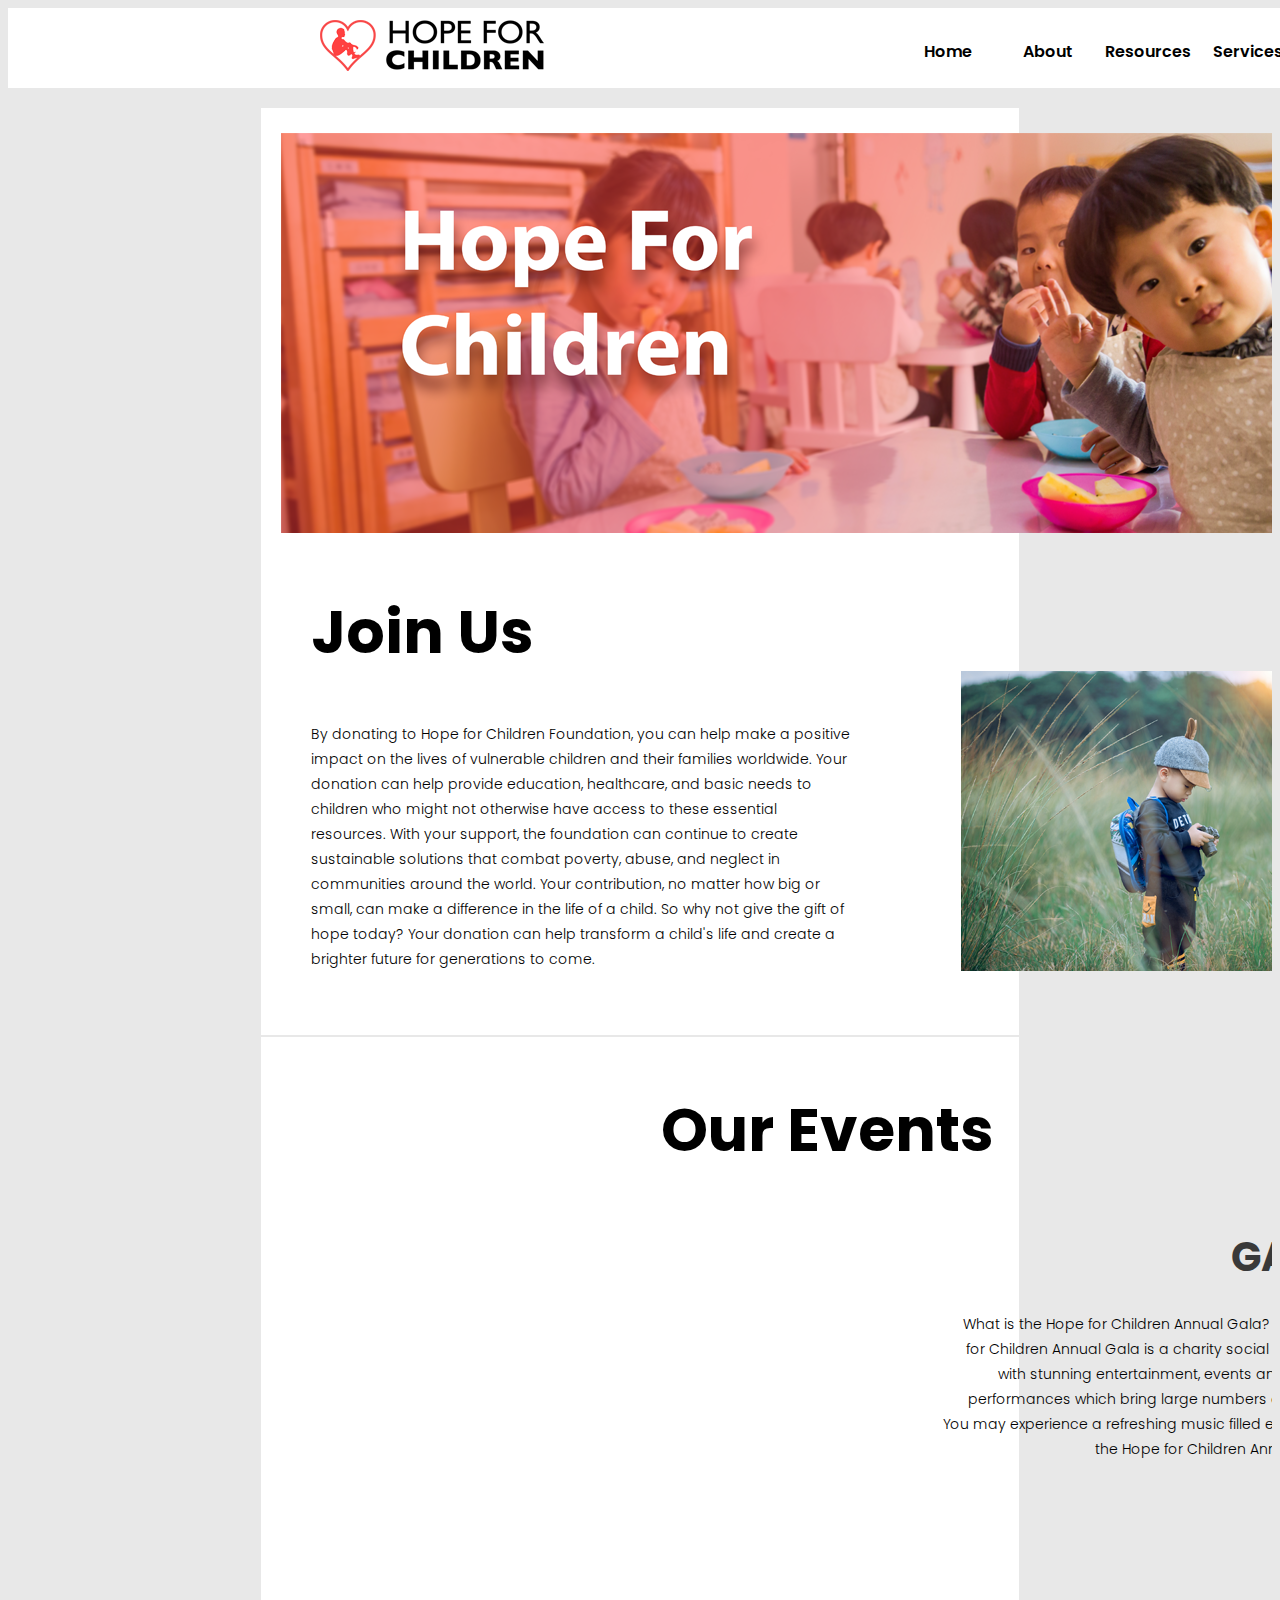
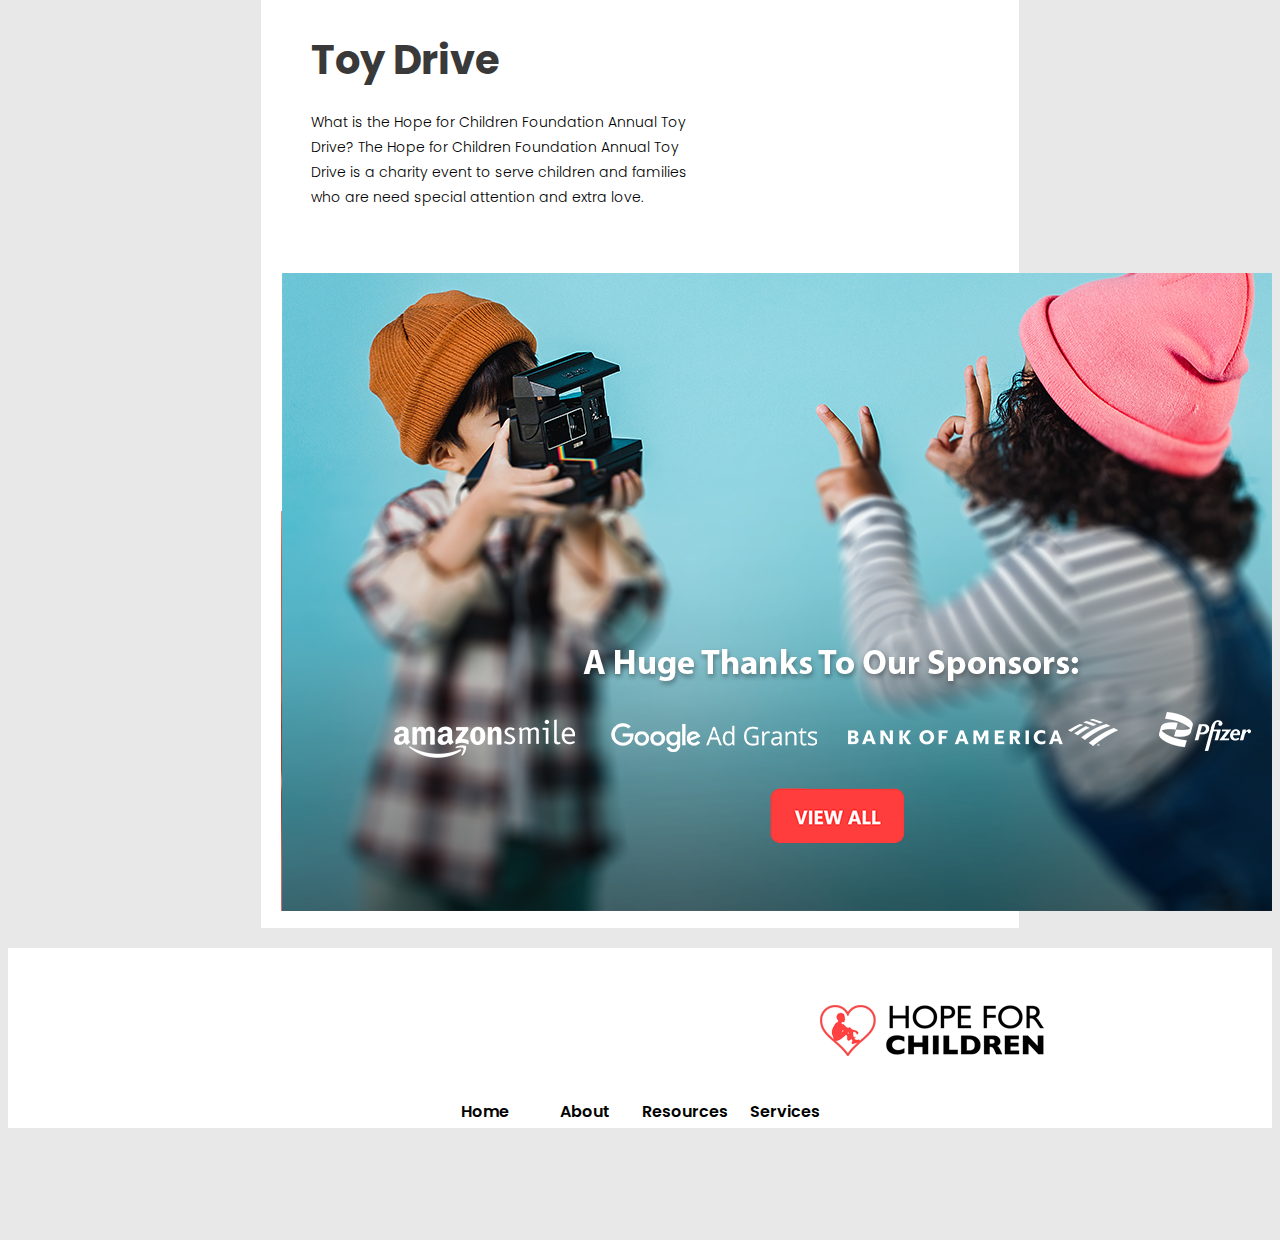
==== commit 2a174b8f: "updates" ====
--- a/index.html
+++ b/index.html
@@ -10,7 +10,7 @@
 	
 <style type="text/css">
 #wrapper {
-		height: 2250px;
+		height: 2420px;
 	}
 	
 	body {
@@ -41,7 +41,7 @@
 		position: relative;
 		top: 15px;
 		left: 50px;
-		font-size: 40px;
+		font-size: 60px;
 	}
 	.joinusdesc {
 		position: relative;
@@ -54,15 +54,16 @@
 	}
 	.ourevents {
 		position: relative;
-		bottom: 450px;
-		left: 450px;
-		font-size: 40px;
+		bottom: 400px;
+		left: 400px;
+		font-size: 60px;
 	}
 	.gala2019 {
 		position: relative;
 		bottom: 450px;
 		left: 970px;
 		font-size: 40px;
+		color: #393939
 	}
 	.galadesc {
 		position: relative;
@@ -81,6 +82,7 @@
 		bottom: 950px;
 		left: 50px;
 		font-size: 40px;
+		color: #393939
 	}
 	.toydrivedesc {
 		position: relative;
@@ -125,6 +127,10 @@
 		top: 90px;
 		left: 750px;
 		z-index: 9998;
+	}
+	.divider1 {
+		position: relative;
+		bottom: 600px;
 	}
 </style>
 <link href="global.css" rel="stylesheet" type="text/css">
@@ -173,6 +179,11 @@
     <img src="modified/img1.png" width="400" height="300" alt=""/> </div>
 	
 	<p class="ourevents"> Our Events</p>
+	
+	<div class="divider1">
+	<hr color="#E8E8E8" />
+	</div>
+		
 	<p class="gala2019"> GALA</p>
 	
 	<section class="galadesc">What is the Hope for Children Annual Gala? The Hope for Children Annual Gala is a charity social occasion with stunning entertainment, events and special performances  which bring large numbers of guests. You may experience a refreshing music filled evening at the Hope for Children Annual Gala. </section> 
